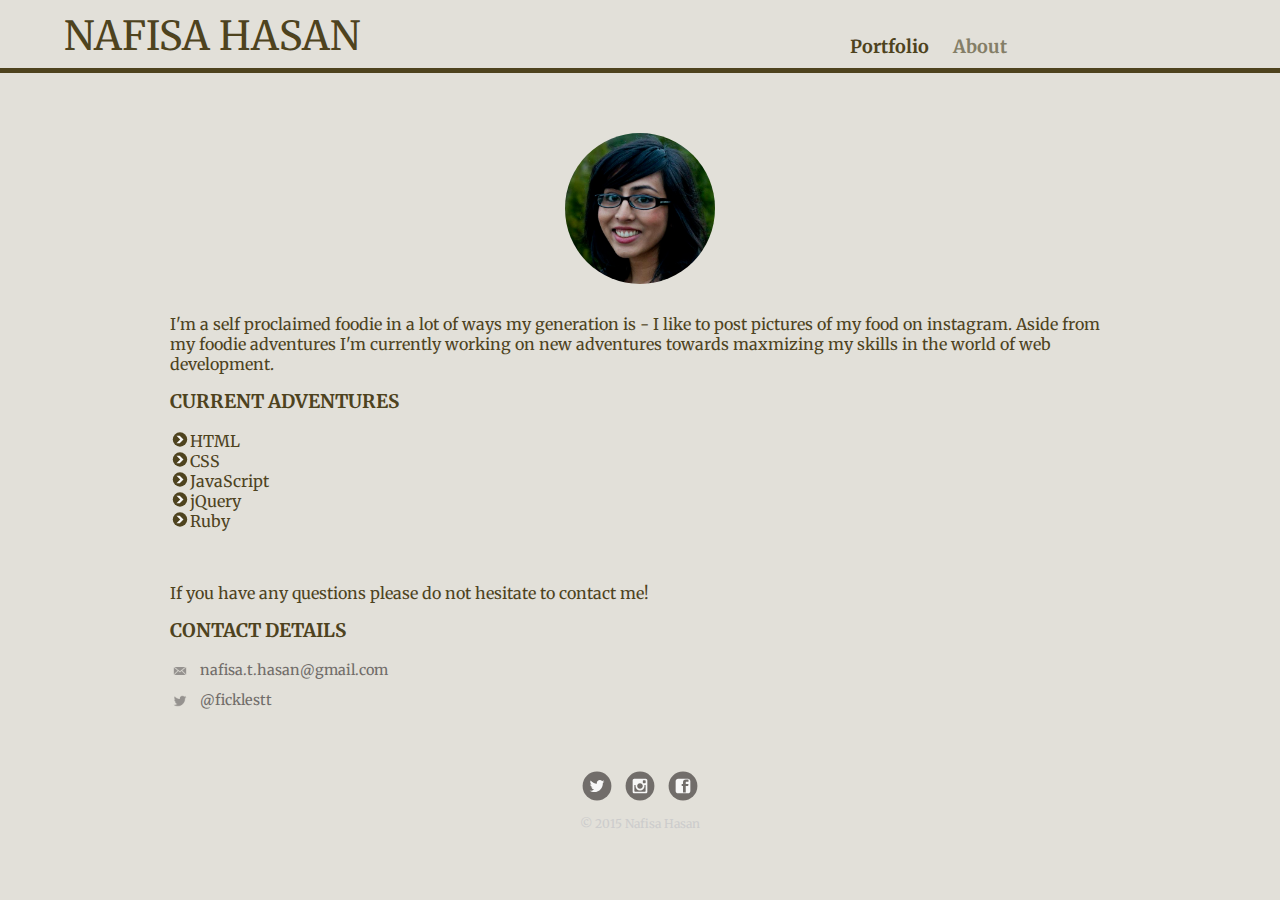
==== about.html @ 9881570f "Update to about.html" ====
<!DOCTYPE html>
<html>
	<head>
		<meta charset="utf-8">
		<title>Nafisa Hasan</title>
		<link rel="stylesheet" href="css/normalize.css">
		<link href='http://fonts.googleapis.com/css?family=Merriweather' rel='stylesheet' type='text/css'>
		<link rel="stylesheet" href="css/main.css">
		<link rel="stylesheet" href="css/responsive.css">
		<meta name="viewport" content="width=device-width, initial-scale=1.0">

	</head>
	<body>
		<header>
			<a href="index.html" id="logo">
				<h1>NAFISA HASAN</h1>
			</a>
			<nav>
				<ul>
					<li><a href="index.html">Portfolio</a></li>
					<li><a href="about.html" class="selected">About</a></li>
					
				</ul>

			</nav>


		</header>
		<div id="wrapper">
		<section>
			<img src="img/nafisa.jpg" alt="Photo of Nafisa Hasan" class="profile-photo">
			<p>I'm a self proclaimed foodie in a lot of ways my generation is - I like to post pictures of my food on instagram. Aside from my foodie adventures I'm currently working on new adventures towards maxmizing my skills in the world of web development.</p>
			<h3>CURRENT ADVENTURES</h3>

				<ul class="contact-skills">
					<li><img src="img/chevron-right.svg" alt="" class="skills">HTML</li>
					<li><img src="img/chevron-right.svg" alt="" class="skills">CSS</li>
					<li><img src="img/chevron-right.svg" alt="" class="skills">JavaScript</li>
					<li><img src="img/chevron-right.svg" alt="" class="skills">jQuery</li>
					<li><img src="img/chevron-right.svg" alt="" class="skills">Ruby</li>
				</ul><br/>
			</section>
			<section>
			<p>If you have any questions please do not hesitate to contact me!</p>
			<h3>CONTACT DETAILS</h3>
			<ul class="contact-section">
				<li class="mail"><a href="mailto:nafisa.t.hasan@gmail.com">nafisa.t.hasan@gmail.com</a></li>
				<li class="twitter"><a href="http://twitter.com/intent/tweet?screen_name=ficklestt">@ficklestt</a></li>
			</ul>
		
			
		</section>
		<footer>
			<a href="http://twitter.com/ficklestt"><img src="img/twitter.svg" alt="Twitter logo" class="social-icon"></a>
			<a href="http://instagram.com/ficklest"><img src="img/instagram.svg" alt="Instagram logo" class="social-icon"></a>
			<a href="http://facebook.com/nafisahasan"><img src="img/facebook-square.svg" alt="Facebook logo" class="social-icon"></a>
			
			
			<p>&copy; 2015 Nafisa Hasan</p>
		</footer>
	</div>
	</body>
</html>
---- css/main.css ----
/*************** 
GENERAL
**************/

/* font for page */

body {
	font-family: 'Merriweather', serif;
}

#wrapper {
	max-width:  940px;
	margin: 0 auto;
	padding:  0 5%;
}

/* links */

a {
	text-decoration: none;
	color: #716D6A;
}

img {
	max-width: 100%;
}


h3 {
	margin: 0 0 1em 0;
}

ul  {
	list-style: none;
}


/*************** 
HEADING
**************/

header {
	float: left;
	margin: 0 0 30px 0;
	padding: 5px 0 0 0;
	width: 100%;
}

#logo {
	margin: 0;
	text-align: center;
}

h1 {
  font-family: 'Merriweather', sans-serif;
  margin: 15px 0;
  font-size: 1.75em;
  font-weight: normal;
  line-height: 0.8em;
}


/*************** 
NAVIGATION
**************/

nav {
  text-align: center;
  padding: 10px 0;
  margin: 20px 0 0;
}

nav ul {
	list-style:  none;
	margin: 0 10px;
	padding: 0;

}

nav li {
	display: inline-block;

}

nav a {
	font-weight: bold;
	padding: 15px 10px;
}

/*************** 
FOOTER
**************/

footer {
  font-size: 0.75em;
  text-align: center;
  clear: both;
  padding-top: 50px;
  color: #ccc; 
}

.social-icon {
	width: 50px;
	height: 30px;
	margin: 0 -5px;
}

img.social-icon:hover {
	opacity: 0.6;
	filter: alpha (opacity=60); /* FOR IE8 AND EARLIER*/

}



/*************** 
PAGE: ABOUT - ask Duno about this
**************/



.profile-photo {
	display: block;
	max-width: 150px;
	margin: 0 auto 30px;
	border-radius: 100%;

}

/*************** 
PAGE: ABOUT - Contact details
**************/


.contact-section {
	list-style: none;
	padding: 0;
	margin: 0;
	font-size: 0.9em;
}

.contact-section a {
	display: block;
	min-height: 20px;
	background-repeat: no-repeat;
	background-size: 20px 20px;
	padding: 0 0 0 30px;
	margin: 0 0 10px;

}

.contact-section li.mail a {
	background-image: url('../img/mail.png');
}

.contact-section li.twitter a {
	background-image: url('../img/twitter.png');
}

.contact-skills {
	padding: 0;

}

.skills {
	width: 20px;
	height: 15px;

}



/*************** 
COLORS
**************/

body {
	background-color: #e2e0d9;
	color: #4e431e;
}


header {
	background: #e2e0d9;
	border-color: #ccc8bc;
}


/* logo text */
h1 {
	color: #4e431e;
}


/* nav */
nav {
	background: #e2e0d9;
}

/* nav links*/
nav a, nav a:visited {
	color: #4e431e;

}

/* selected nav links*/
nav a.selected, nav a:hover {
	color: #847E67;

}
---- css/responsive.css ----
@media screen and (min-width: 660px) {
  /*************** 
  HEADER
  **************/
  nav {
    background: none;
    float: right;
    font-size: 1.125em;
    margin-right: 5%;
    width: 45%;
  }
  
  #logo {
    float: left;
    margin-left: 5%;
    text-align: left;
    width: 45%;
  }
  
  h1 {
    font-size: 2.5em;
  }
  
  header {
    border-bottom: 5px solid #4e431e;;
    margin-bottom: 60px;
  }
}
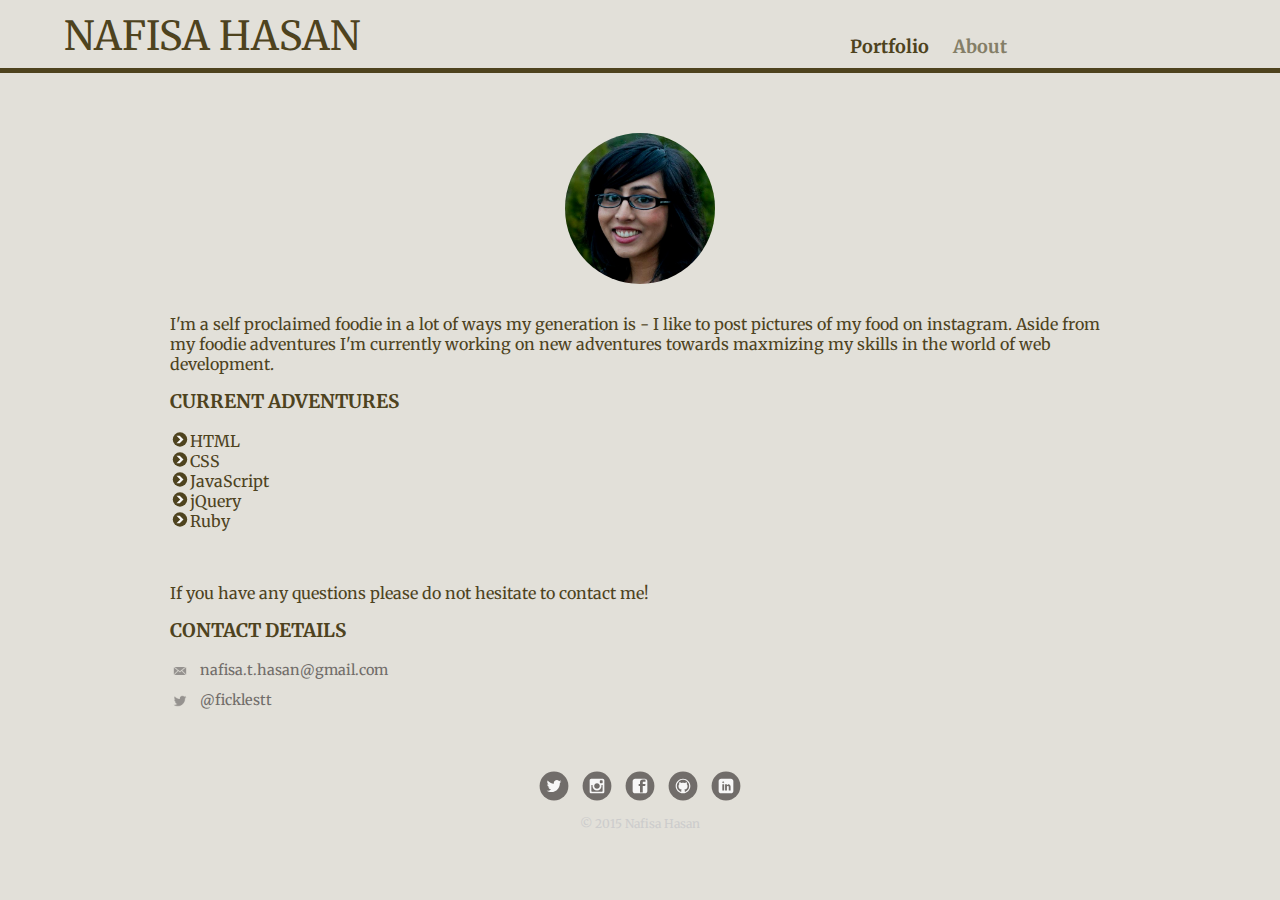
==== commit 27edacb1: "Update to about.html" ====
--- a/about.html
+++ b/about.html
@@ -54,6 +54,8 @@
 			<a href="http://twitter.com/ficklestt"><img src="img/twitter.svg" alt="Twitter logo" class="social-icon"></a>
 			<a href="http://instagram.com/ficklest"><img src="img/instagram.svg" alt="Instagram logo" class="social-icon"></a>
 			<a href="http://facebook.com/nafisahasan"><img src="img/facebook-square.svg" alt="Facebook logo" class="social-icon"></a>
+			<a href="http://github.com/nafisahasan"><img src="img/github.svg" class="social-icon" alt="Github logo"></a>
+			<a href="http://linkedin.com/pub/nafisa-hasan/87/929/153"><img src="img/linkedin.svg" class="social-icon" alt="Linkedin logo"></a>
 			
 			
 			<p>&copy; 2015 Nafisa Hasan</p>
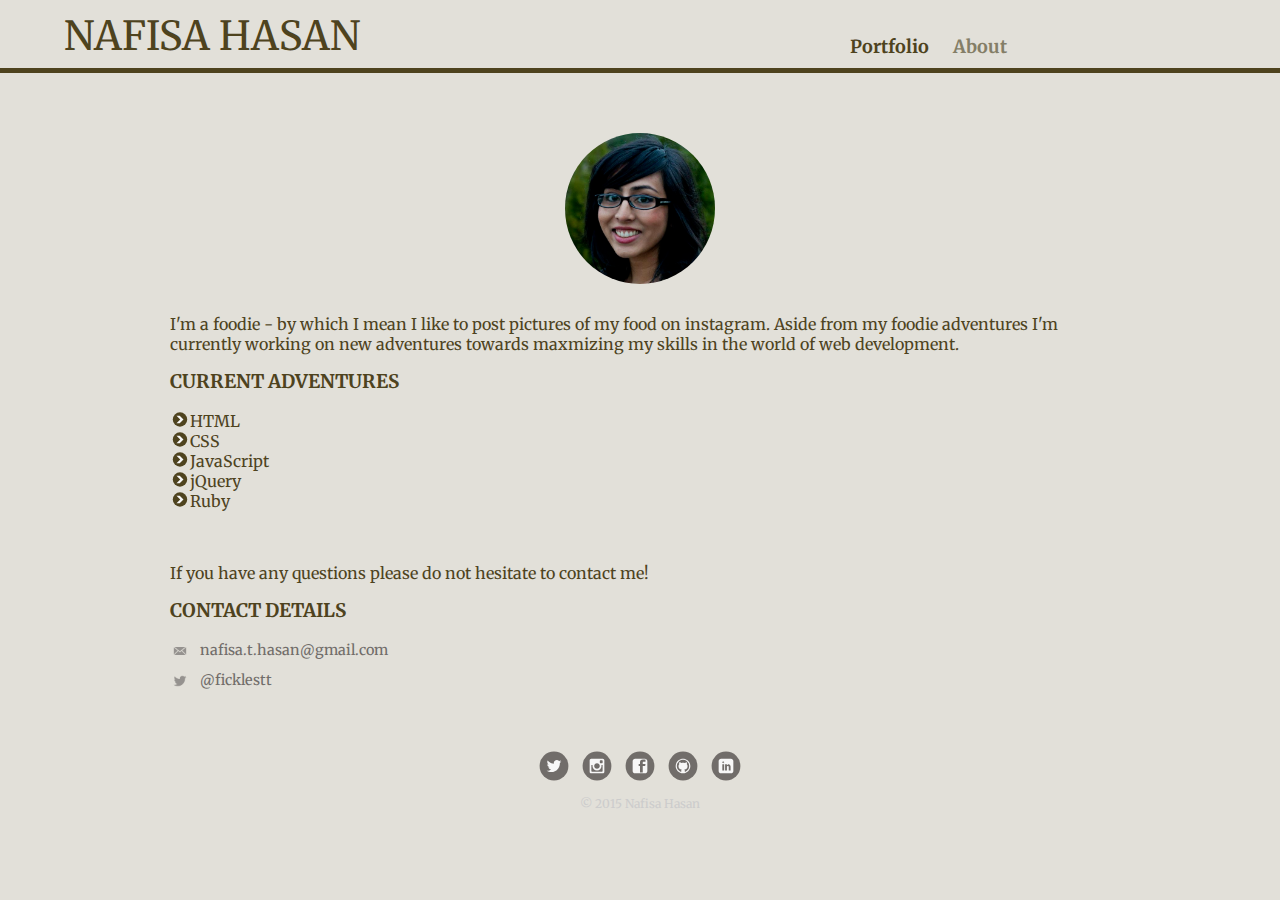
==== commit 3728709a: "Changes to about.html paragraph" ====
--- a/about.html
+++ b/about.html
@@ -29,7 +29,7 @@
 		<div id="wrapper">
 		<section>
 			<img src="img/nafisa.jpg" alt="Photo of Nafisa Hasan" class="profile-photo">
-			<p>I'm a self proclaimed foodie in a lot of ways my generation is - I like to post pictures of my food on instagram. Aside from my foodie adventures I'm currently working on new adventures towards maxmizing my skills in the world of web development.</p>
+			<p>I'm a foodie - by which I mean I like to post pictures of my food on instagram. Aside from my foodie adventures I'm currently working on new adventures towards maxmizing my skills in the world of web development.</p>
 			<h3>CURRENT ADVENTURES</h3>
 
 				<ul class="contact-skills">
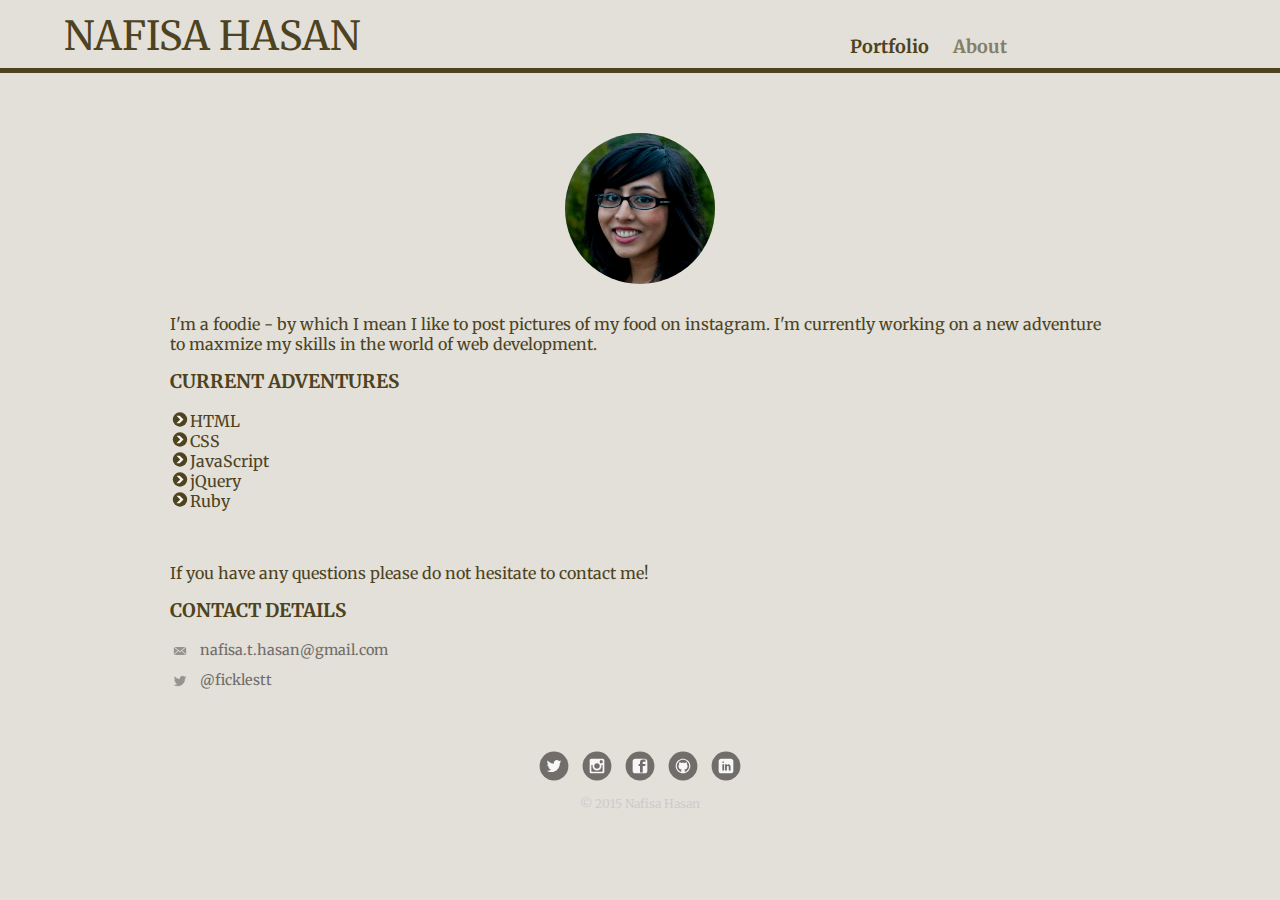
==== commit 887f3d50: "More changes to about.html" ====
--- a/about.html
+++ b/about.html
@@ -29,7 +29,7 @@
 		<div id="wrapper">
 		<section>
 			<img src="img/nafisa.jpg" alt="Photo of Nafisa Hasan" class="profile-photo">
-			<p>I'm a foodie - by which I mean I like to post pictures of my food on instagram. Aside from my foodie adventures I'm currently working on new adventures towards maxmizing my skills in the world of web development.</p>
+			<p>I'm a foodie - by which I mean I like to post pictures of my food on instagram. I'm currently working on a new adventure to maxmize my skills in the world of web development.</p>
 			<h3>CURRENT ADVENTURES</h3>
 
 				<ul class="contact-skills">
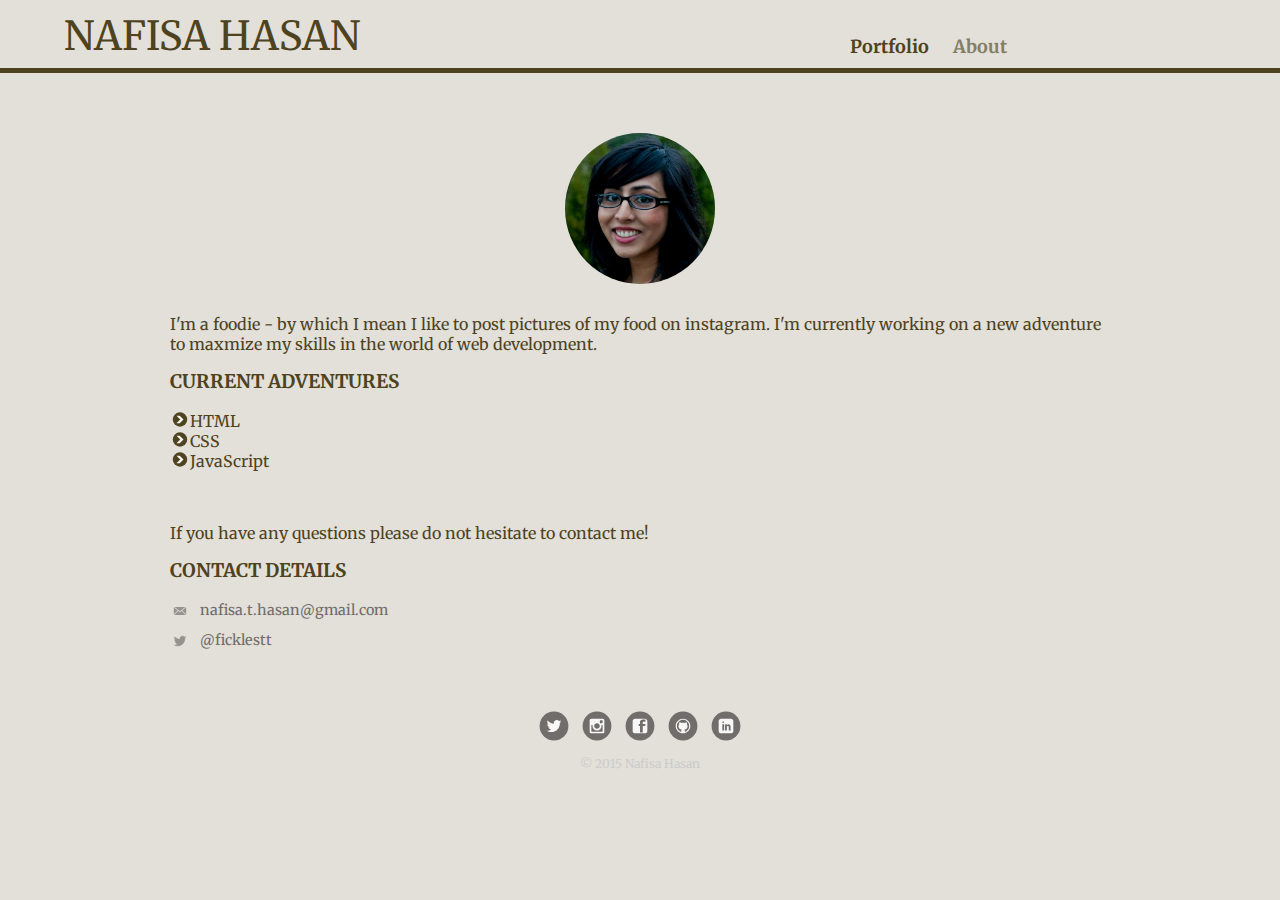
==== commit 911ce653: "Updated skills section" ====
--- a/about.html
+++ b/about.html
@@ -36,8 +36,6 @@
 					<li><img src="img/chevron-right.svg" alt="" class="skills">HTML</li>
 					<li><img src="img/chevron-right.svg" alt="" class="skills">CSS</li>
 					<li><img src="img/chevron-right.svg" alt="" class="skills">JavaScript</li>
-					<li><img src="img/chevron-right.svg" alt="" class="skills">jQuery</li>
-					<li><img src="img/chevron-right.svg" alt="" class="skills">Ruby</li>
 				</ul><br/>
 			</section>
 			<section>
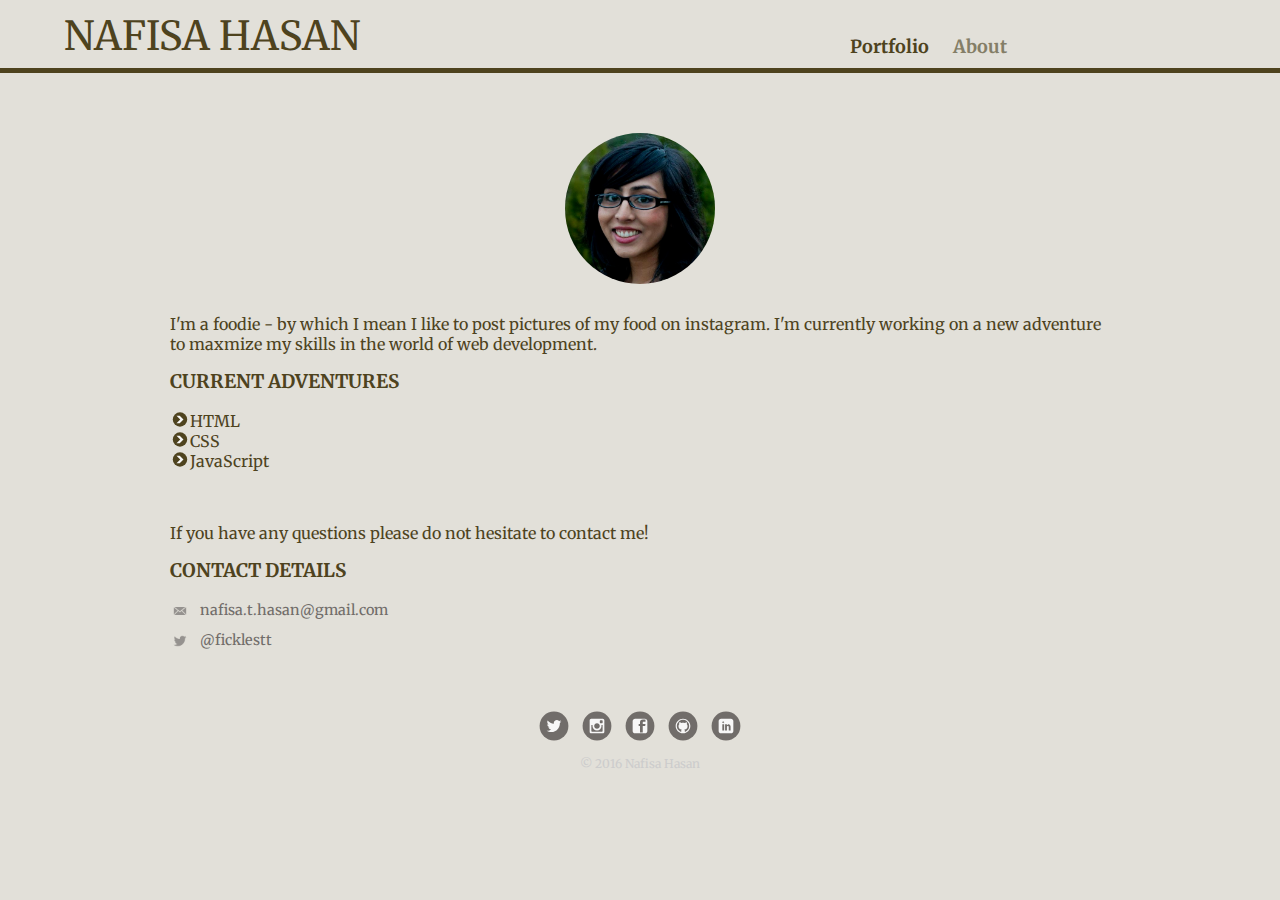
==== commit c5bb8623: "Update about.html" ====
--- a/about.html
+++ b/about.html
@@ -56,7 +56,7 @@
 			<a href="http://linkedin.com/pub/nafisa-hasan/87/929/153"><img src="img/linkedin.svg" class="social-icon" alt="Linkedin logo"></a>
 			
 			
-			<p>&copy; 2015 Nafisa Hasan</p>
+			<p>&copy; 2016 Nafisa Hasan</p>
 		</footer>
 	</div>
 	</body>
--- a/css/main.css
+++ b/css/main.css
@@ -86,6 +86,113 @@
 	font-weight: bold;
 	padding: 15px 10px;
 }
+
+/*************** 
+PORTFOLIO
+**************/
+
+.portfolio_project:hover {
+	opacity: 0.2; 
+	filter: alpha(opacity=80);
+
+}
+
+.box {
+  cursor: pointer;
+  height: 300px;
+  position: relative;
+  overflow: hidden;
+  width: 400px;
+  margin: 0 auto;
+  
+}
+
+
+.box img {
+  position: absolute;
+  left: 0;
+  -webkit-transition: all 300ms ease-out;
+  -moz-transition: all 300ms ease-out;
+  -o-transition: all 300ms ease-out;
+  -ms-transition: all 300ms ease-out;
+  transition: all 300ms ease-out;
+  text-align: center;
+  
+}
+
+.box .button {
+  -webkit-transition: all 300ms ease-out;
+  -moz-transition: all 300ms ease-out;
+  -o-transition: all 300ms ease-out;
+  -ms-transition: all 300ms ease-out;
+  transition: all 300ms ease-out;
+  transform: translateY(40px);
+  -webkit-transform: translateY(40px);
+}
+
+.box .overtext {
+  -webkit-transition: all 300ms ease-out;
+  -moz-transition: all 300ms ease-out;
+  -o-transition: all 300ms ease-out;
+  -ms-transition: all 300ms ease-out;
+  transition: all 300ms ease-out;
+  transform: translateY(40px);
+  -webkit-transform: translateY(40px);
+
+
+}
+
+.box .title {
+  font-size: .5em;
+  text-transform: uppercase;
+  opacity: 0;
+  transition-delay: 0.1s;
+  transition-duration: 0.2s;
+  color: #000;
+}
+
+.box:hover .title,
+.box:focus .title {
+  opacity: 1;
+  transform: translateY(0px);
+  -webkit-transform: translateY(0px);
+}
+
+.button {
+	 border-color: #000;
+	 border: 2px solid;
+    color: #000;
+    padding: 13px 26px;
+    font-size: 12px;
+    text-transform: uppercase;
+    letter-spacing: 1px;
+    font-weight: 600;
+    font-style: normal;
+    display: inline-block;
+    width: auto;
+    height: auto;
+    text-align: center;
+    vertical-align: middle;
+    opacity: 1;
+    margin: 0 auto;
+    margin-top: 170px;
+    margin-bottom: 80px;
+    margin-right: 100px;
+    margin-left: 150px;
+    
+}
+
+.button:hover {
+	background: #fff;
+  color: #000;
+	transition-property: background;
+	transition-duration: 2s;
+
+}
+
+
+
+
 
 /*************** 
 FOOTER
@@ -213,3 +320,4 @@
 
 
 
+
--- a/css/responsive.css
+++ b/css/responsive.css
@@ -25,4 +25,34 @@
     border-bottom: 5px solid #4e431e;;
     margin-bottom: 60px;
   }
-}+
+
+  }
+
+  @media screen and (max-width: 440px) {
+     .box img {
+       width: 290px;
+      
+    }
+
+   .button { 
+    margin-top: 120px;
+    margin-bottom: 180px;
+    margin-right: 100px;
+    margin-left: 80px;
+  }
+
+
+    .button:hover {
+      background: #fff;
+      color: #999;
+      transition-property: background;
+      transition-duration: 1s;
+
+}
+
+
+}
+
+
+}
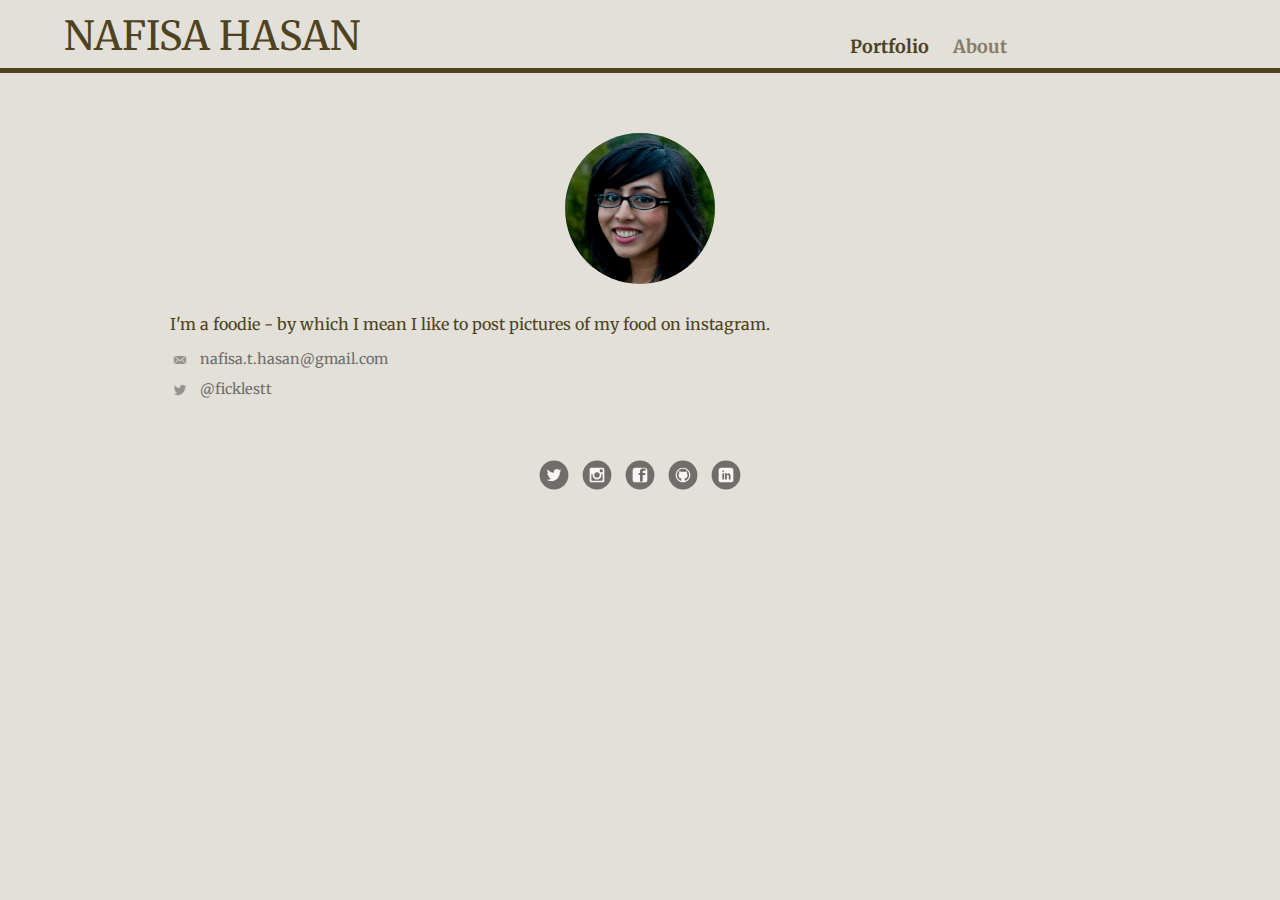
==== commit 99d54045: "update about.html" ====
--- a/about.html
+++ b/about.html
@@ -29,18 +29,7 @@
 		<div id="wrapper">
 		<section>
 			<img src="img/nafisa.jpg" alt="Photo of Nafisa Hasan" class="profile-photo">
-			<p>I'm a foodie - by which I mean I like to post pictures of my food on instagram. I'm currently working on a new adventure to maxmize my skills in the world of web development.</p>
-			<h3>CURRENT ADVENTURES</h3>
-
-				<ul class="contact-skills">
-					<li><img src="img/chevron-right.svg" alt="" class="skills">HTML</li>
-					<li><img src="img/chevron-right.svg" alt="" class="skills">CSS</li>
-					<li><img src="img/chevron-right.svg" alt="" class="skills">JavaScript</li>
-				</ul><br/>
-			</section>
-			<section>
-			<p>If you have any questions please do not hesitate to contact me!</p>
-			<h3>CONTACT DETAILS</h3>
+			<p>I'm a foodie - by which I mean I like to post pictures of my food on instagram.</p>
 			<ul class="contact-section">
 				<li class="mail"><a href="mailto:nafisa.t.hasan@gmail.com">nafisa.t.hasan@gmail.com</a></li>
 				<li class="twitter"><a href="http://twitter.com/intent/tweet?screen_name=ficklestt">@ficklestt</a></li>
@@ -54,9 +43,6 @@
 			<a href="http://facebook.com/nafisahasan"><img src="img/facebook-square.svg" alt="Facebook logo" class="social-icon"></a>
 			<a href="http://github.com/nafisahasan"><img src="img/github.svg" class="social-icon" alt="Github logo"></a>
 			<a href="http://linkedin.com/pub/nafisa-hasan/87/929/153"><img src="img/linkedin.svg" class="social-icon" alt="Linkedin logo"></a>
-			
-			
-			<p>&copy; 2016 Nafisa Hasan</p>
 		</footer>
 	</div>
 	</body>
--- a/css/main.css
+++ b/css/main.css
@@ -1,4 +1,4 @@
-/*************** 
+/***************
 GENERAL
 **************/
 
@@ -35,7 +35,7 @@
 }
 
 
-/*************** 
+/***************
 HEADING
 **************/
 
@@ -60,7 +60,7 @@
 }
 
 
-/*************** 
+/***************
 NAVIGATION
 **************/
 
@@ -87,26 +87,35 @@
 	padding: 15px 10px;
 }
 
-/*************** 
+/***************
 PORTFOLIO
 **************/
 
 .portfolio_project:hover {
-	opacity: 0.2; 
+	opacity: 0.2;
 	filter: alpha(opacity=80);
 
 }
 
-.box {
+.box_1 {
   cursor: pointer;
-  height: 300px;
-  position: relative;
-  overflow: hidden;
+  height: 400px;
   width: 400px;
-  margin: 0 auto;
-  
-}
-
+	margin: 0 auto;
+	position: relative;
+	overflow: hidden;
+	float: left;
+}
+
+.box_2 {
+  cursor: pointer;
+  height: 400px;
+  width: 400px;
+	margin: 0 auto;
+	position: relative;
+	overflow: hidden;
+	float: right;
+}
 
 .box img {
   position: absolute;
@@ -117,7 +126,7 @@
   -ms-transition: all 300ms ease-out;
   transition: all 300ms ease-out;
   text-align: center;
-  
+
 }
 
 .box .button {
@@ -157,6 +166,12 @@
   transform: translateY(0px);
   -webkit-transform: translateY(0px);
 }
+
+.portfolio_project_2 {
+	height: 259.33px;
+	width: 400px;
+}
+
 
 .button {
 	 border-color: #000;
@@ -179,7 +194,7 @@
     margin-bottom: 80px;
     margin-right: 100px;
     margin-left: 150px;
-    
+
 }
 
 .button:hover {
@@ -194,7 +209,7 @@
 
 
 
-/*************** 
+/***************
 FOOTER
 **************/
 
@@ -203,7 +218,7 @@
   text-align: center;
   clear: both;
   padding-top: 50px;
-  color: #ccc; 
+  color: #ccc;
 }
 
 .social-icon {
@@ -220,7 +235,7 @@
 
 
 
-/*************** 
+/***************
 PAGE: ABOUT - ask Duno about this
 **************/
 
@@ -234,7 +249,7 @@
 
 }
 
-/*************** 
+/***************
 PAGE: ABOUT - Contact details
 **************/
 
@@ -277,7 +292,7 @@
 
 
 
-/*************** 
+/***************
 COLORS
 **************/
 
@@ -315,9 +330,3 @@
 	color: #847E67;
 
 }
-
-
-
-
-
-
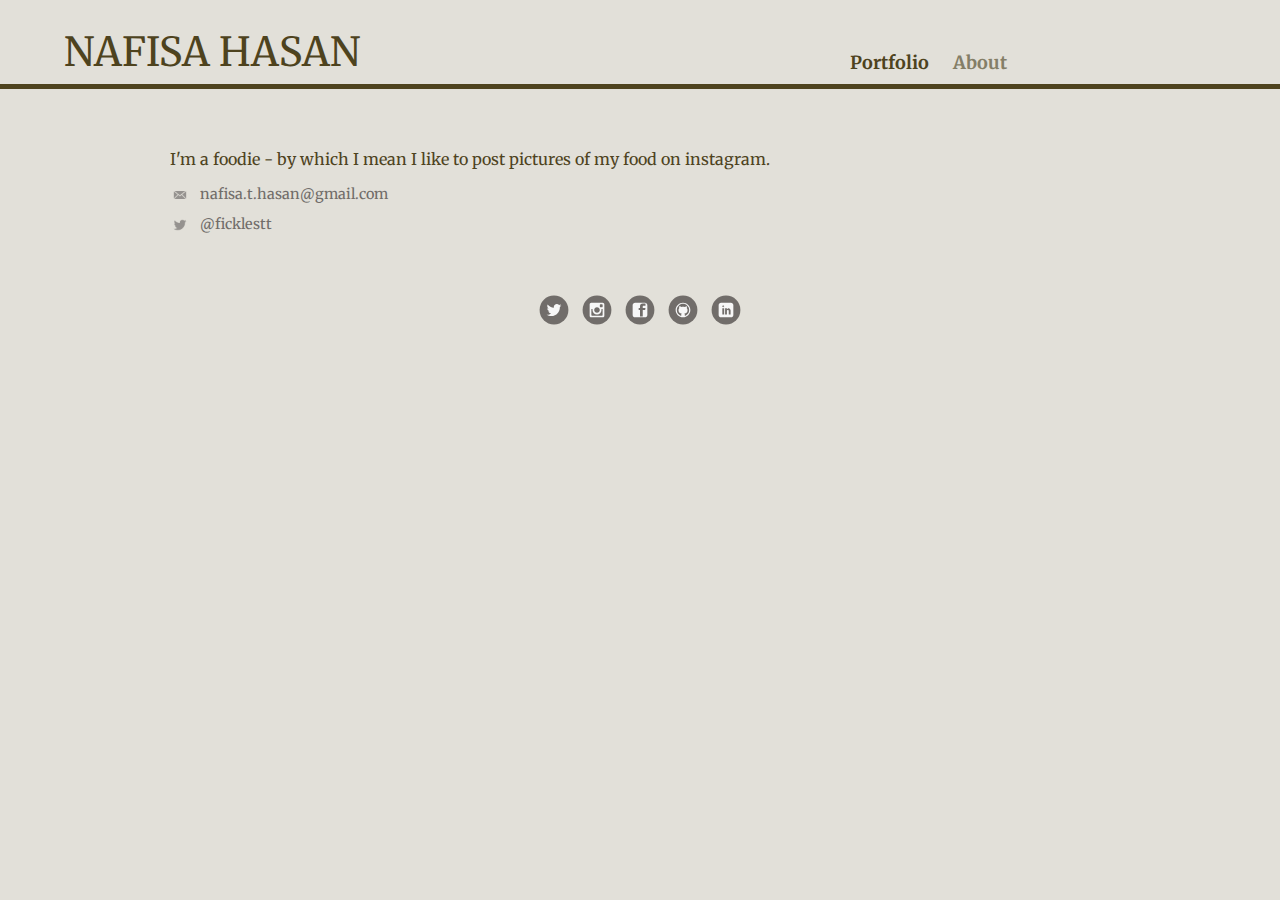
==== commit 2c9e74fe: "remove img" ====
--- a/about.html
+++ b/about.html
@@ -28,7 +28,6 @@
 		</header>
 		<div id="wrapper">
 		<section>
-			<img src="img/nafisa.jpg" alt="Photo of Nafisa Hasan" class="profile-photo">
 			<p>I'm a foodie - by which I mean I like to post pictures of my food on instagram.</p>
 			<ul class="contact-section">
 				<li class="mail"><a href="mailto:nafisa.t.hasan@gmail.com">nafisa.t.hasan@gmail.com</a></li>
